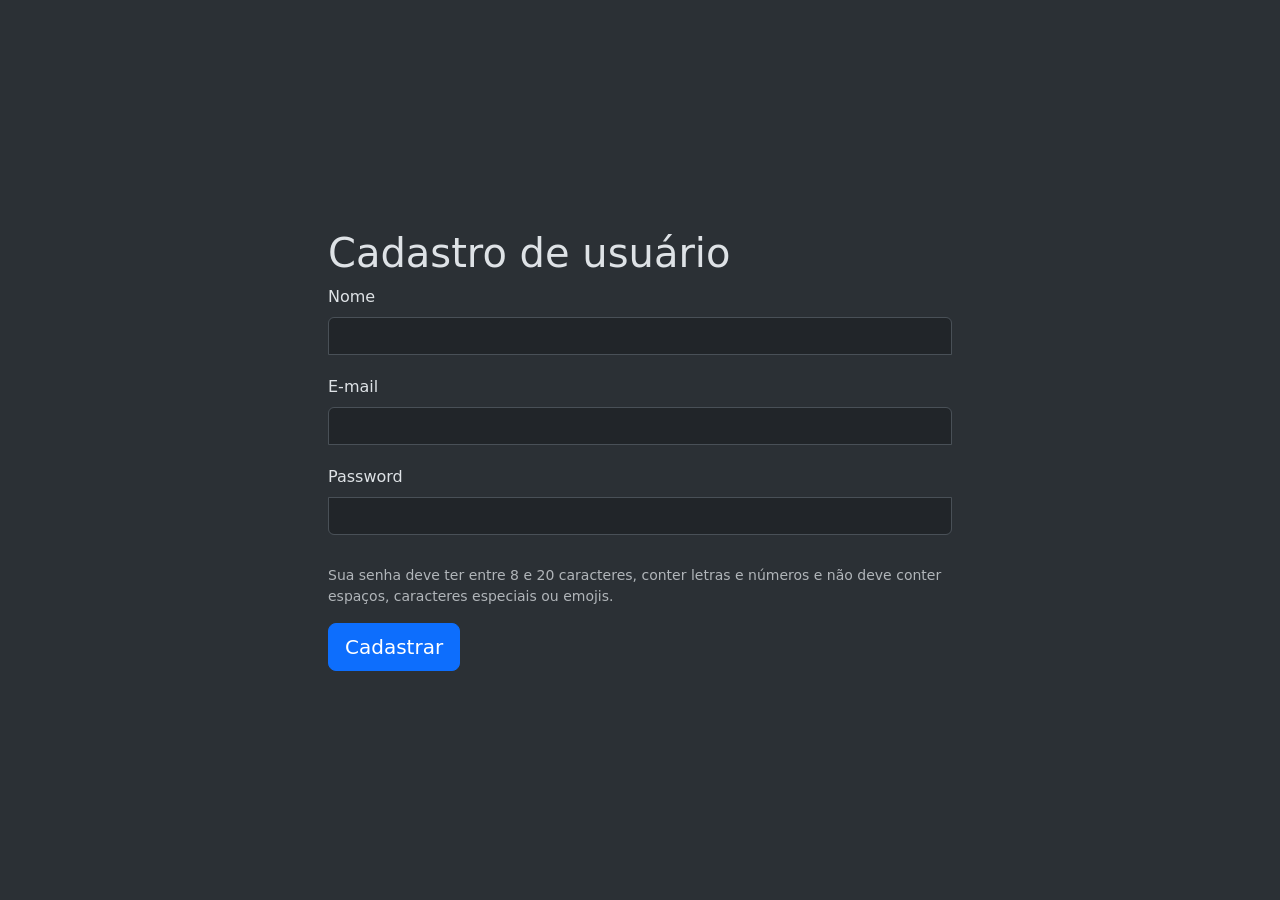
==== cadastro.html @ a74d04ed "feat: add user registration and login functionality - Created cadastro.html for user registration wi" ====
<!DOCTYPE html>
<html lang="pt-br" data-bs-theme="dark">

<head>
    <meta charset="UTF-8">
    <meta name="viewport" content="width=device-width, initial-scale=1.0">
    <link href="https://cdn.jsdelivr.net/npm/bootstrap@5.3.8/dist/css/bootstrap.min.css" rel="stylesheet"
        integrity="sha384-sRIl4kxILFvY47J16cr9ZwB07vP4J8+LH7qKQnuqkuIAvNWLzeN8tE5YBujZqJLB" crossorigin="anonymous">
    <link rel="stylesheet" href="./css/boot.css">
    <title>Cadastro</title>
</head>

<body class="d-flex align-items-center py4 bg-body-tertiary">
    <main class="w-100 m-auto form-container">
        <div class="container">
            <h1>Cadastro de usuário</h1>
            <form action="php/cadastro.php" method="POST">
                <div class="mb-3">
                    <label for="name" name="nome" class="form-label">Nome</label>
                    <input type="text" class="form-control" id="nome" name="nome" required>
                </div>
                <div class="mb-3">
                    <label for="email" name="email" class="form-label">E-mail</label>
                    <input type="email" class="form-control" name="email" id="email">
                </div>
                <div class="mb-3 ">
                    <label for="inputPassword5" class="form-label">Password</label>
                    <input type="password" id="inputPassword5" name="password" class="form-control"
                        aria-describedby="passwordHelpBlock">
                    <div id="passwordHelpBlock" class="form-text">
                        Sua senha deve ter entre 8 e 20 caracteres, conter letras e números e não deve conter espaços, caracteres especiais ou emojis.
                    </div>
                </div>
                <button type="submit" class="btn btn-primary btn-lg">Cadastrar</button>
        </div>

        </form>
        </div>
    </main>
    <script src="https://cdn.jsdelivr.net/npm/bootstrap@5.3.8/dist/js/bootstrap.bundle.min.js"
        integrity="sha384-FKyoEForCGlyvwx9Hj09JcYn3nv7wiPVlz7YYwJrWVcXK/BmnVDxM+D2scQbITxI"
        crossorigin="anonymous"></script>
</body>

</html>
---- css/boot.css ----
html,
body {
  height: 100%;
}

body {
  background-color: black;
  background: url(../assets/imagens/rm373batch13-086.jpg) no-repeat center center fixed;
  background-size: cover;
  display: flex;
  align-items: center;
  padding-top: 40px;
  padding-bottom: 40px;

}

.form-container {
  max-width: 680px;
  padding: 1rem;
}

.form-container .form-floating:focus-within {
  z-index: 2;
}

.form-container input[type="text"] {
  margin-bottom: 20px;
  border-bottom-right-radius: 0;
  border-bottom-left-radius: 0;
}

.form-container input[type="email"] {
  margin-bottom: 20px;
  border-bottom-right-radius: 0;
  border-bottom-left-radius: 0;
}

.form-container input[type="password"] {
  margin-bottom: 30px;
  border-top-left-radius: 0;
  border-top-right-radius: 0;
}
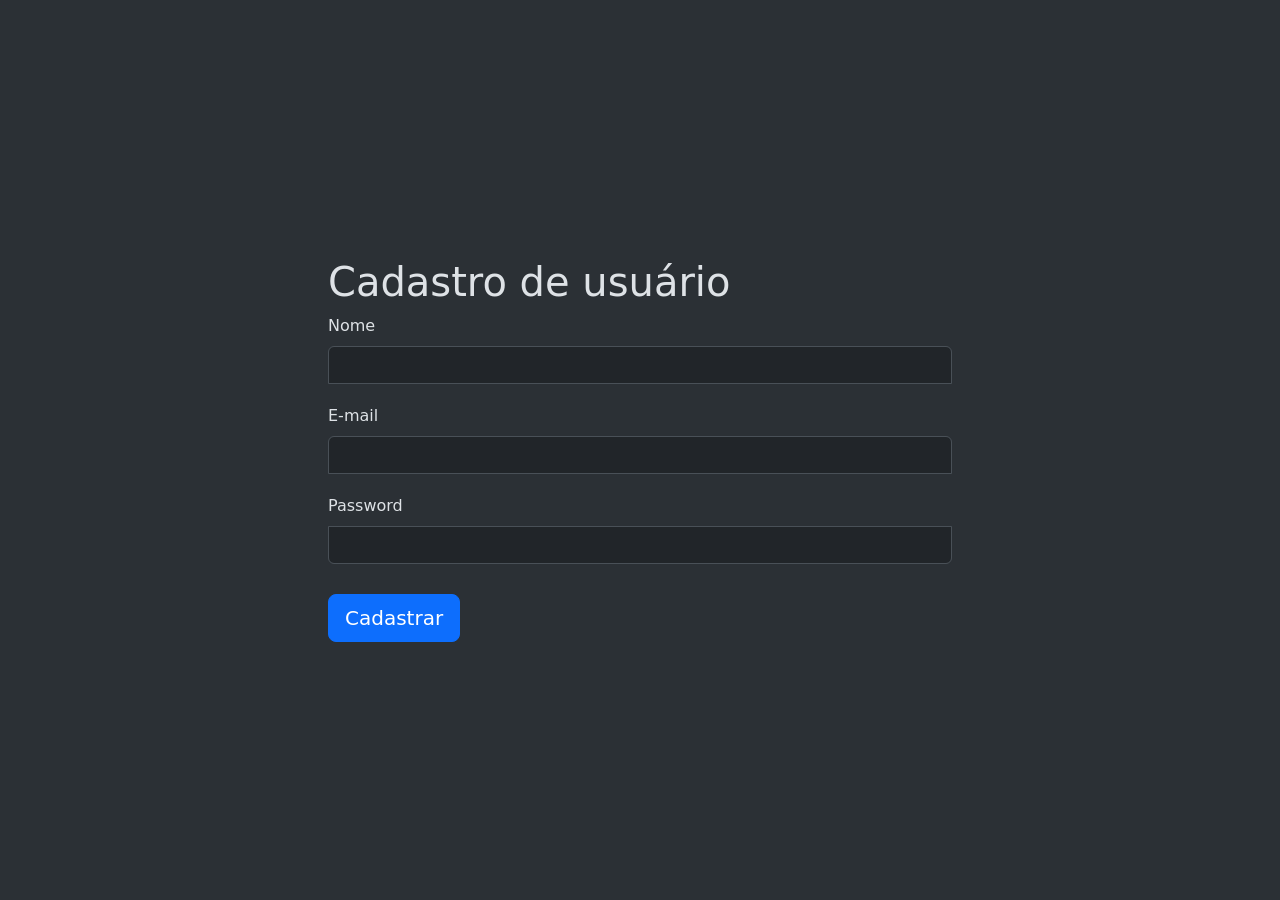
==== commit 02e38a8a: "feat: update cadastro.html and style1.css for improved UI, add new SVG asset for bonus card" ====
--- a/cadastro.html
+++ b/cadastro.html
@@ -28,7 +28,7 @@
                     <input type="password" id="inputPassword5" name="password" class="form-control"
                         aria-describedby="passwordHelpBlock">
                     <div id="passwordHelpBlock" class="form-text">
-                        Sua senha deve ter entre 8 e 20 caracteres, conter letras e números e não deve conter espaços, caracteres especiais ou emojis.
+                        <!-- Sua senha deve ter entre 8 e 20 caracteres, conter letras e números e não deve conter espaços, caracteres especiais ou emojis. -->
                     </div>
                 </div>
                 <button type="submit" class="btn btn-primary btn-lg">Cadastrar</button>
